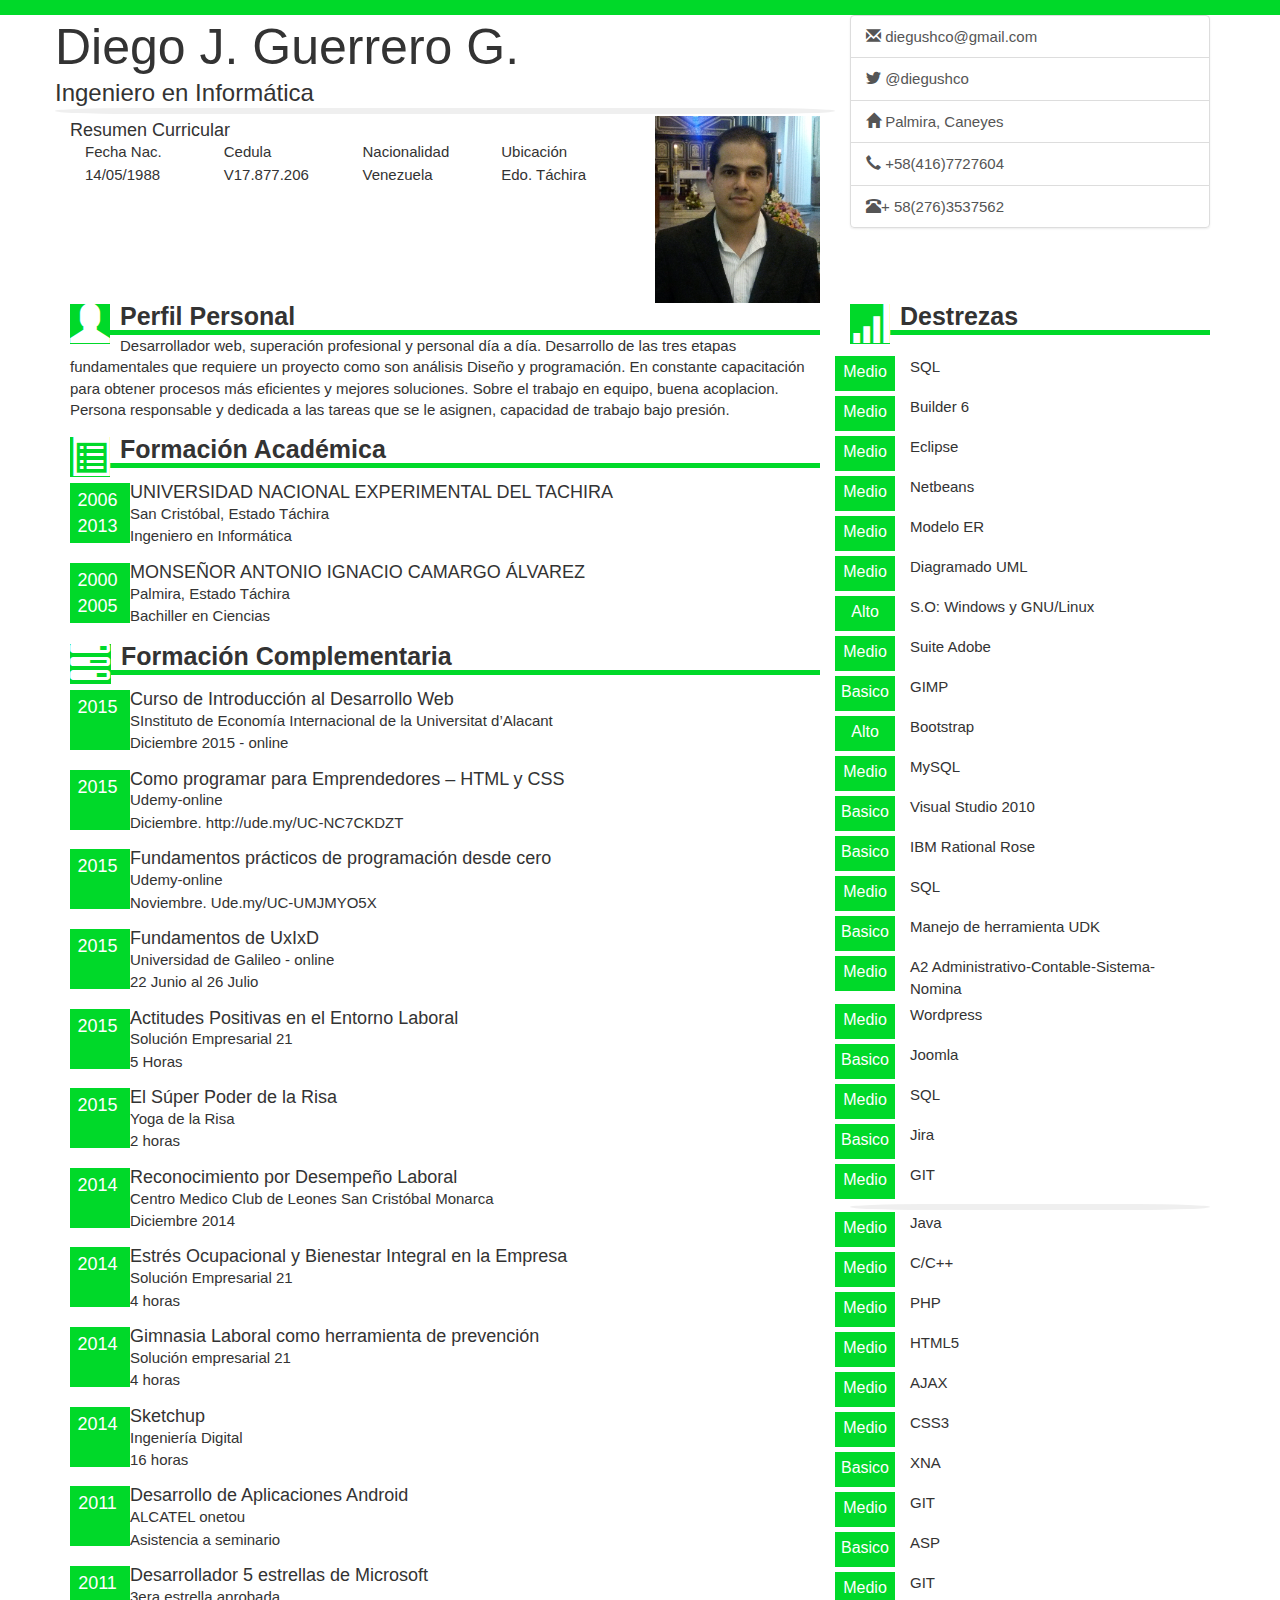
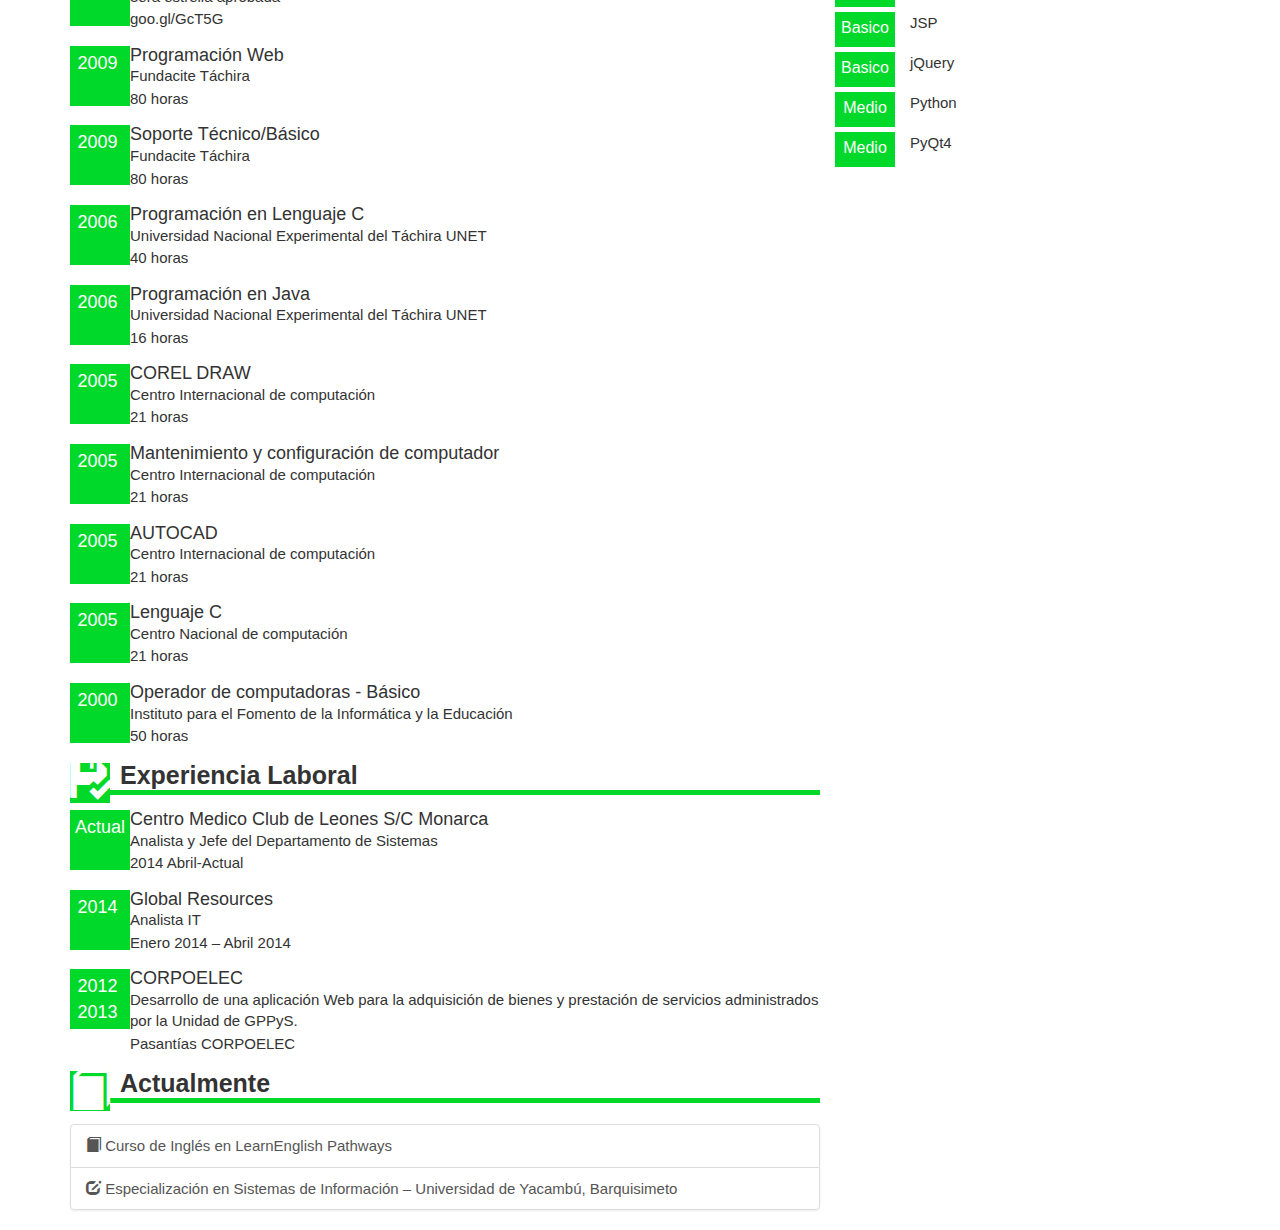
==== index.html @ 1b561f9c "subiendo cambios nuevos" ====
<!doctype html>
<!--[if lt IE 7]>      <html class="no-js lt-ie9 lt-ie8 lt-ie7" lang=""> <![endif]-->
<!--[if IE 7]>         <html class="no-js lt-ie9 lt-ie8" lang=""> <![endif]-->
<!--[if IE 8]>         <html class="no-js lt-ie9" lang=""> <![endif]-->
<!--[if gt IE 8]><!--> <html class="no-js" lang=""> <!--<![endif]-->
    <head>
        <meta charset="utf-8">
        <meta http-equiv="X-UA-Compatible" content="IE=edge,chrome=1">
        <title></title>
        <meta name="description" content="">
        <meta name="viewport" content="width=device-width, initial-scale=1">

        <link rel="stylesheet" href="css/bootstrap.min.css">

        <link rel="stylesheet" href="css/bootstrap-theme.min.css">
        <link rel="stylesheet" href="css/main.css">
        <link rel="stylesheet" href="css/iconmoon.css">
        <script src="js/vendor/modernizr-2.8.3.min.js"></script>
    </head>
    <body>
        <!--[if lt IE 8]>
            <p class="browserupgrade">You are using an <strong>outdated</strong> browser. Please <a href="http://browsehappy.com/">upgrade your browser</a> to improve your experience.</p>
        <![endif]-->
        <div class="container-fluid">            
            <div class="row color altura">
                <div class="col-xs-12"></div>
            </div>
        </div>
        <div class="container">
            <div class="row">
                <div class="col-sm-8 color1">
                    <div class="row">
                        <h1>Diego J. Guerrero G.</h1>
                        <h3>Ingeniero en Informática</h3>
                    </div>
                    <div class="row">
                        <hr>
                    </div>
                    <div class="row">
                        <div class="col-sm-9">
                            <h4>Resumen Curricular</h4>
                            <div class="col-sm-3"><p>Fecha Nac.</p><p>14/05/1988</p></div>
                            <div class="col-sm-3"><p>Cedula</p><p>V17.877.206</p></div>
                            <div class="col-sm-3"><p>Nacionalidad</p><p>Venezuela</p></div>
                            <div class="col-sm-3"><p>Ubicación</p><p>Edo. Táchira</p></div>

                        </div>
                        <div class="col-sm-3 color2">
                            <img src="img/diegoperfil.png" alt="" class="img-responsive">
                        </div>
                        
                    </div>
                </div>
                <div class="col-sm-4 color2">
                    <div class="list-group">
                       <a href="#" class="list-group-item"><span class="glyphicon glyphicon-envelope"></span> diegushco@gmail.com</a>
                       <a href="#" class="list-group-item"><span class="icon-twitter"></span> @diegushco</a>
                       <a href="#" class="list-group-item"><span class="glyphicon glyphicon-home"></span> Palmira, Caneyes</a>
                       <a href="#" class="list-group-item"><span class="glyphicon glyphicon-earphone"></span> +58(416)7727604</a>
                       <a href="#" class="list-group-item"><span class="glyphicon glyphicon-phone-alt"></span>+ 58(276)3537562</a>
                     </div>
        
                </div>
            </div>
            <div class="row">
                <div class="col-sm-8 color1">
                    <div class="media">
                       <div class="pull-left">
                         <span class="glyphicon glyphicon-user app"></span>

                       </div>
                       <div class="media-body">
                         <h4 class="media heading titulos">
                           Perfil Personal                           
                         </h4>                        
                       </div>
                    </div>
                    <div class="linea-title"></div>
                    <p>
                        Desarrollador web, superación profesional y personal día a día. Desarrollo
                        de las tres etapas fundamentales que requiere un proyecto como son
                        análisis Diseño y programación. En constante capacitación para obtener
                        procesos más eficientes y mejores soluciones. Sobre el trabajo en equipo,
                        buena acoplacion. Persona responsable y dedicada a las tareas que se le
                        asignen, capacidad de trabajo bajo presión.
                    </p>

                    <div class="media">
                       <div class="pull-left">
                         <span class="glyphicon glyphicon-list-alt app"></span>

                       </div>
                       <div class="media-body">
                         <h4 class="media heading titulos">
                           Formación Académica                          
                         </h4>                        
                       </div>
                    </div>
                    <div class="linea-title"></div>

                    <div class="media">
                       <div class="pull-left caja">
                         2006<br>2013
                       </div>
                       <div class="media-body">
                         <h4 class="media heading">
                           UNIVERSIDAD NACIONAL EXPERIMENTAL DEL TACHIRA
                         </h4>
                         <p>San Cristóbal, Estado Táchira</p>
                         <p>Ingeniero en Informática</p>
                       </div>
                     </div>
                     <div class="media">
                       <div class="pull-left caja">
                         2000<br>2005
                       </div>

                       <div class="media-body">
                         <h4 class="media heading">
                          MONSEÑOR ANTONIO IGNACIO CAMARGO ÁLVAREZ
                         </h4>
                         <p>Palmira, Estado Táchira</p>
                         <p>Bachiller en Ciencias</p>
                       </div>
                     </div>

                     <div class="media">
                       <div class="pull-left">
                         <span class="glyphicon glyphicon-tasks app"></span>

                       </div>
                       <div class="media-body">
                         <h4 class="media heading titulos">
                           Formación Complementaria                          
                         </h4>                        
                       </div>
                    </div>
                    <div class="linea-title"></div>

                    <div class="media">
                       <div class="pull-left caja">
                         2015
                       </div>
                       <div class="media-body">
                         <h4 class="media heading">
                           Curso de Introducción al Desarrollo Web
                         </h4>
                         <p>SInstituto de Economía Internacional de la Universitat d’Alacant</p>
                         <p>Diciembre 2015 - online</p>
                       </div>
                     </div>

                     <div class="media">
                       <div class="pull-left caja">
                         2015
                       </div>
                       <div class="media-body">
                         <h4 class="media heading">
                           Como programar para Emprendedores – HTML y CSS
                         </h4>
                         <p>Udemy-online</p>
                         <p>Diciembre. http://ude.my/UC-NC7CKDZT</p>
                       </div>
                     </div>

                     <div class="media">
                       <div class="pull-left caja">
                         2015
                       </div>
                       <div class="media-body">
                         <h4 class="media heading">
                          Fundamentos prácticos de programación desde cero
                         </h4>
                         <p>Udemy-online</p>
                         <p>Noviembre. Ude.my/UC-UMJMYO5X</p>
                       </div>
                     </div>

                     <div class="media">
                       <div class="pull-left caja">
                         2015
                       </div>
                       <div class="media-body">
                         <h4 class="media heading">
                           Fundamentos de UxIxD
                         </h4>
                         <p>Universidad de Galileo - online</p>
                         <p>22 Junio al 26 Julio</p>
                       </div>
                     </div>

                     <div class="media">
                       <div class="pull-left caja">
                         2015
                       </div>
                       <div class="media-body">
                         <h4 class="media heading">
                           Actitudes Positivas en el Entorno Laboral
                         </h4>
                         <p>Solución Empresarial 21</p>
                         <p>5 Horas</p>
                       </div>
                     </div>

                     <div class="media">
                       <div class="pull-left caja">
                         2015
                       </div>
                       <div class="media-body">
                         <h4 class="media heading">
                           El Súper Poder de la Risa
                         </h4>
                         <p>Yoga de la Risa</p>
                         <p>2 horas</p>
                       </div>
                     </div>

                     <div class="media">
                       <div class="pull-left caja">
                         2014
                       </div>
                       <div class="media-body">
                         <h4 class="media heading">
                           Reconocimiento por Desempeño Laboral
                         </h4>
                         <p>Centro Medico Club de Leones San Cristóbal Monarca</p>
                         <p>Diciembre 2014</p>
                       </div>
                     </div>

                     <div class="media">
                       <div class="pull-left caja">
                         2014
                       </div>
                       <div class="media-body">
                         <h4 class="media heading">
                           Estrés Ocupacional y Bienestar Integral en la Empresa
                         </h4>
                         <p>Solución Empresarial 21</p>
                         <p>4 horas</p>
                       </div>
                     </div>

                     <div class="media">
                       <div class="pull-left caja">
                         2014
                       </div>
                       <div class="media-body">
                         <h4 class="media heading">
                           Gimnasia Laboral como herramienta de prevención
                         </h4>
                         <p>Solución empresarial 21</p>
                         <p>4 horas</p>
                       </div>
                     </div>

                     <div class="media">
                       <div class="pull-left caja">
                         2014
                       </div>
                       <div class="media-body">
                         <h4 class="media heading">
                           Sketchup
                         </h4>
                         <p>Ingeniería Digital</p>
                         <p>16 horas</p>
                       </div>
                     </div>

                     <div class="media">
                       <div class="pull-left caja">
                         2011
                       </div>
                       <div class="media-body">
                         <h4 class="media heading">
                           Desarrollo de Aplicaciones Android
                         </h4>
                         <p>ALCATEL onetou</p>
                         <p>Asistencia a seminario</p>
                       </div>
                     </div>

                     <div class="media">
                       <div class="pull-left caja">
                         2011
                       </div>
                       <div class="media-body">
                         <h4 class="media heading">
                           Desarrollador 5 estrellas de Microsoft
                         </h4>
                         <p>3era estrella aprobada</p>
                         <p>goo.gl/GcT5G</p>
                       </div>
                     </div>

                     <div class="media">
                       <div class="pull-left caja">
                         2009
                       </div>
                       <div class="media-body">
                         <h4 class="media heading">
                           Programación Web
                         </h4>
                         <p>Fundacite Táchira</p>
                         <p>80 horas</p>
                       </div>
                     </div>

                     <div class="media">
                       <div class="pull-left caja">
                         2009
                       </div>
                       <div class="media-body">
                         <h4 class="media heading">
                            Soporte Técnico/Básico
                         </h4>
                         <p>Fundacite Táchira</p>
                         <p>80 horas</p>
                       </div>
                     </div>

                     <div class="media">
                       <div class="pull-left caja">
                         2006
                       </div>
                       <div class="media-body">
                         <h4 class="media heading">
                           Programación en Lenguaje C
                         </h4>
                         <p>Universidad Nacional Experimental del Táchira UNET</p>
                         <p>40 horas</p>
                       </div>
                     </div>

                     <div class="media">
                       <div class="pull-left caja">
                         2006
                       </div>
                       <div class="media-body">
                         <h4 class="media heading">
                           Programación en Java
                         </h4>
                         <p>Universidad Nacional Experimental del Táchira UNET</p>
                         <p>16 horas</p>
                       </div>
                     </div>

                     <div class="media">
                       <div class="pull-left caja">
                         2005
                       </div>
                       <div class="media-body">
                         <h4 class="media heading">
                           COREL DRAW
                         </h4>
                         <p>Centro Internacional de computación</p>
                         <p>21 horas</p>
                       </div>
                     </div>

                     <div class="media">
                       <div class="pull-left caja">
                         2005
                       </div>
                       <div class="media-body">
                         <h4 class="media heading">
                           Mantenimiento y configuración de computador
                         </h4>
                         <p>Centro Internacional de computación</p>
                         <p>21 horas</p>
                       </div>
                     </div>

                     <div class="media">
                       <div class="pull-left caja">
                         2005
                       </div>
                       <div class="media-body">
                         <h4 class="media heading">
                           AUTOCAD
                         </h4>
                         <p>Centro Internacional de computación</p>
                         <p>21 horas</p>
                       </div>
                     </div>

                     <div class="media">
                       <div class="pull-left caja">
                         2005
                       </div>
                       <div class="media-body">
                         <h4 class="media heading">
                           Lenguaje C
                         </h4>
                         <p>Centro Nacional de computación</p>
                         <p>21 horas</p>
                       </div>
                     </div>

                     <div class="media">
                       <div class="pull-left caja">
                         2000
                       </div>
                       <div class="media-body">
                         <h4 class="media heading">
                           Operador de computadoras - Básico
                         </h4>
                         <p>Instituto para el Fomento de la Informática y la Educación</p>
                         <p>50 horas</p>
                       </div>
                     </div>

                     <div class="media">
                       <div class="pull-left">
                         <span class="glyphicon glyphicon-floppy-saved app"></span>

                       </div>
                       <div class="media-body">
                         <h4 class="media heading titulos">
                           Experiencia Laboral
                         </h4>                        
                       </div>
                    </div>
                    <div class="linea-title"></div>

                    <div class="media">
                       <div class="pull-left caja">
                         Actual
                       </div>
                       <div class="media-body">
                         <h4 class="media heading">
                           Centro Medico Club de Leones S/C Monarca
                         </h4>
                         <p>Analista y Jefe del Departamento de Sistemas</p>
                         <p>2014 Abril-Actual</p>
                       </div>
                     </div>

                     <div class="media">
                       <div class="pull-left caja">
                         2014
                       </div>
                       <div class="media-body">
                         <h4 class="media heading">
                           Global Resources
                         </h4>
                         <p>Analista IT</p>
                         <p>Enero 2014 – Abril 2014</p>
                       </div>
                     </div>

                     <div class="media">
                       <div class="pull-left caja">
                         2012 <br> 2013
                       </div>
                       <div class="media-body">
                         <h4 class="media heading">
                           CORPOELEC
                         </h4>
                         <p>Desarrollo de una aplicación Web para la adquisición de bienes y prestación de servicios administrados por la Unidad de GPPyS.</p>
                         <p>Pasantías CORPOELEC</p>
                       </div>
                     </div>

                     <div class="media">
                       <div class="pull-left">
                         <span class="glyphicon glyphicon-book app"></span>

                       </div>
                       <div class="media-body">
                         <h4 class="media heading titulos">
                           Actualmente
                         </h4>                        
                       </div>
                    </div>
                    <div class="linea-title"></div>

                    
                     <br>
                        <div class="list-group">
               <a href="#" class="list-group-item"><span class="glyphicon glyphicon-book"></span> Curso de Inglés en LearnEnglish Pathways</a>
               <a href="#" class="list-group-item"><span class="glyphicon glyphicon-edit"></span> Especialización en Sistemas de Información – Universidad de Yacambú, Barquisimeto</a>
               
             </div>


                </div>

                <div class="col-sm-4 color2">
                     <div class="media">
                       <div class="pull-left">
                         <span class="glyphicon glyphicon-signal app"></span>

                       </div>
                       <div class="media-body">
                         <h4 class="media heading titulos">
                           Destrezas
                         </h4>                        
                       </div>
                    </div>
                    <div class="linea-title"></div><br>
                    <div class="row separador">
                        <div class="col-sm-3 cajapeq">Medio</div>
                        <div class="col-sm-9">SQL</div>                        
                    </div>
                    <div class="row separador">
                        <div class="col-sm-3 cajapeq">Medio</div>
                        <div class="col-sm-9">Builder 6</div>                        
                    </div>
                    <div class="row separador">
                        <div class="col-sm-3 cajapeq">Medio</div>
                        <div class="col-sm-9">Eclipse</div>                        
                    </div>
                    <div class="row separador">
                        <div class="col-sm-3 cajapeq">Medio</div>
                        <div class="col-sm-9">Netbeans</div>                        
                    </div>
                    <div class="row separador">
                        <div class="col-sm-3 cajapeq">Medio</div>
                        <div class="col-sm-9">Modelo ER</div>                        
                    </div>
                    <div class="row separador">
                        <div class="col-sm-3 cajapeq">Medio</div>
                        <div class="col-sm-9">Diagramado UML</div>                        
                    </div>
                    <div class="row separador">
                        <div class="col-sm-3 cajapeq">Alto</div>
                        <div class="col-sm-9">S.O: Windows y GNU/Linux</div>                        
                    </div>
                    <div class="row separador">
                        <div class="col-sm-3 cajapeq">Medio</div>
                        <div class="col-sm-9">Suite Adobe</div>                        
                    </div>
                    <div class="row separador">
                        <div class="col-sm-3 cajapeq">Basico</div>
                        <div class="col-sm-9">GIMP</div>                        
                    </div>
                    <div class="row separador">
                        <div class="col-sm-3 cajapeq">Alto</div>
                        <div class="col-sm-9">Bootstrap</div>                        
                    </div>
                    <div class="row separador">
                        <div class="col-sm-3 cajapeq">Medio</div>
                        <div class="col-sm-9">MySQL</div>                        
                    </div>
                    <div class="row separador">
                        <div class="col-sm-3 cajapeq">Basico</div>
                        <div class="col-sm-9">Visual Studio 2010</div>                        
                    </div>
                    <div class="row separador">
                        <div class="col-sm-3 cajapeq">Basico</div>
                        <div class="col-sm-9">IBM Rational Rose</div>                        
                    </div>
                    <div class="row separador">
                        <div class="col-sm-3 cajapeq">Medio</div>
                        <div class="col-sm-9">SQL</div>                        
                    </div>
                    <div class="row separador">
                        <div class="col-sm-3 cajapeq">Basico</div>
                        <div class="col-sm-9">Manejo de herramienta UDK</div>                        
                    </div>
                    <div class="row separador">
                        <div class="col-sm-3 cajapeq">Medio</div>
                        <div class="col-sm-9">A2 Administrativo-Contable-Sistema-Nomina</div>                        
                    </div>
                    <div class="row separador">
                        <div class="col-sm-3 cajapeq">Medio</div>
                        <div class="col-sm-9">Wordpress</div>                        
                    </div>
                    <div class="row separador">
                        <div class="col-sm-3 cajapeq">Basico</div>
                        <div class="col-sm-9">Joomla</div>                        
                    </div>
                    <div class="row separador">
                        <div class="col-sm-3 cajapeq">Medio</div>
                        <div class="col-sm-9">SQL</div>                        
                    </div>
                    <div class="row separador">
                        <div class="col-sm-3 cajapeq">Basico</div>
                        <div class="col-sm-9">Jira</div>                        
                    </div>
                    <div class="row separador">
                        <div class="col-sm-3 cajapeq">Medio</div>
                        <div class="col-sm-9">GIT</div>                        
                    </div>
                    <hr>
                    <div class="row separador">
                        <div class="col-sm-3 cajapeq">Medio</div>
                        <div class="col-sm-9">Java</div>                        
                    </div>
                    <div class="row separador">
                        <div class="col-sm-3 cajapeq">Medio</div>
                        <div class="col-sm-9">C/C++</div>                        
                    </div>
                    <div class="row separador">
                        <div class="col-sm-3 cajapeq">Medio</div>
                        <div class="col-sm-9">PHP</div>                        
                    </div>
                    <div class="row separador">
                        <div class="col-sm-3 cajapeq">Medio</div>
                        <div class="col-sm-9">HTML5</div>                        
                    </div>
                    <div class="row separador">
                        <div class="col-sm-3 cajapeq">Medio</div>
                        <div class="col-sm-9">AJAX</div>                        
                    </div>
                    <div class="row separador">
                        <div class="col-sm-3 cajapeq">Medio</div>
                        <div class="col-sm-9">CSS3</div>                        
                    </div>
                    <div class="row separador">
                        <div class="col-sm-3 cajapeq">Basico</div>
                        <div class="col-sm-9">XNA</div>                        
                    </div>
                    <div class="row separador">
                        <div class="col-sm-3 cajapeq">Medio</div>
                        <div class="col-sm-9">GIT</div>                        
                    </div>
                    <div class="row separador">
                        <div class="col-sm-3 cajapeq">Basico</div>
                        <div class="col-sm-9">ASP</div>                        
                    </div>
                    <div class="row separador">
                        <div class="col-sm-3 cajapeq">Medio</div>
                        <div class="col-sm-9">GIT</div>                        
                    </div>
                    <div class="row separador">
                        <div class="col-sm-3 cajapeq">Basico</div>
                        <div class="col-sm-9">JSP</div>                        
                    </div>
                    <div class="row separador">
                        <div class="col-sm-3 cajapeq">Basico</div>
                        <div class="col-sm-9">jQuery</div>                        
                    </div>                    
                    <div class="row separador">
                        <div class="col-sm-3 cajapeq">Medio</div>
                        <div class="col-sm-9">Python</div>                        
                    </div>
                    <div class="row separador">
                        <div class="col-sm-3 cajapeq">Medio</div>
                        <div class="col-sm-9">PyQt4</div>                        
                    </div>


        
                </div>
            </div>
        </div>
        





        <script>window.jQuery || document.write('<script src="js/vendor/jquery-1.11.2.min.js"><\/script>')</script>

        <script src="js/vendor/bootstrap.min.js"></script>

        <script src="js/main.js"></script>
    </body>
</html>
---- css/main.css ----
/* ==========================================================================
   Author's custom styles
   ========================================================================== */
body{
	font-size: 15px;
}
.caja{
	background-color: #00D929;
	height: 60px;
	width: 60px;
	padding: 5px 5px 5px 5px;
	text-align: center;
	font-size: 18px;
	color: white;
}
.separador{
	margin-bottom: 5px; 
}
.cajapeq{
	background-color: #00D929;
	height: 35px;
	width: 60px;
	padding: 5px 5px 5px 5px;
	text-align: center;
	font-size: 16px;
	color: white;
}
p{
	margin: 0 0 1px;
}
.color{
	background-color: #00D929;
}
.altura{
	height: 15px;
}
.linea-title{
	background-color: #00D929;
	height: 5px;
}

h1{
	font-size: 50px;

}
h1,h2,h3,h4{
	margin-bottom: 0px;
	margin-top: 5px;
}
 hr { 
   border: 3px solid #EFEFEF; 
   border-radius: 200px /8px; 
   height: 0px; 
   text-align: center; 
   margin-top: 2px;
   margin-bottom: 2px;
 } 
 .titulos{
 	font-size: 25px;
  font-weight: bold;
 }
 .app{
 	font-size: 40px;
 	color: white;
 	background-color: #00D929;
 }
 hrtitle{
 	border: 5px solid #EFEFEF; 
   border-radius: 200px /8px; 
   height: 0px; 
   text-align: center; 
   margin-top: 2px;
   margin-bottom: 2px;
   width: auto;
 }



hr.separador_principal { 
 height: 30px;
 border-style: solid;
 border-color: #BFBFBF;
 border-width: 2px 0 0 0;
 border-radius: 20px;
 text-align: center;
}

hr.separador_principal:before {
    display: block;
    content: "";
    height: 30px;
    margin-top: -31px;
    border-style: solid;
    border-color: black;
    border-width: 0 0 2px 0;
    -webkit-border-radius:20px;
       -moz-border-radius:20px;
            border-radius:20px;
}

hr.separador_principal:after {
    
    color: #DC5500;
    display: inline-block;
    position: relative;
    top: -0.7em;
    font-size: 1.5em;
    padding: 0 0.25em;
    background: white;
}
---- css/iconmoon.css ----
@font-face {
    font-family: 'icomoon';
    src:    url('..//fonts/icomoon.eot?pe263d');
    src:    url('..//fonts/icomoon.eot?pe263d#iefix') format('embedded-opentype'),
        url('..//fonts/icomoon.ttf?pe263d') format('truetype'),
        url('..//fonts/icomoon.woff?pe263d') format('woff'),
        url('..//fonts/icomoon.svg?pe263d#icomoon') format('svg');
    font-weight: normal;
    font-style: normal;
}

[class^="icon-"], [class*=" icon-"] {
    /* use !important to prevent issues with browser extensions that change fonts */
    font-family: 'icomoon' !important;
    speak: none;
    font-style: normal;
    font-weight: normal;
    font-variant: normal;
    text-transform: none;
    line-height: 1;

    /* Better Font Rendering =========== */
    -webkit-font-smoothing: antialiased;
    -moz-osx-font-smoothing: grayscale;
}

.icon-wink:before {
    content: "\e900";
}
.icon-grin:before {
    content: "\e901";
}
.icon-facebook:before {
    content: "\e902";
}
.icon-twitter:before {
    content: "\e903";
}
.icon-youtube2:before {
    content: "\e904";
}
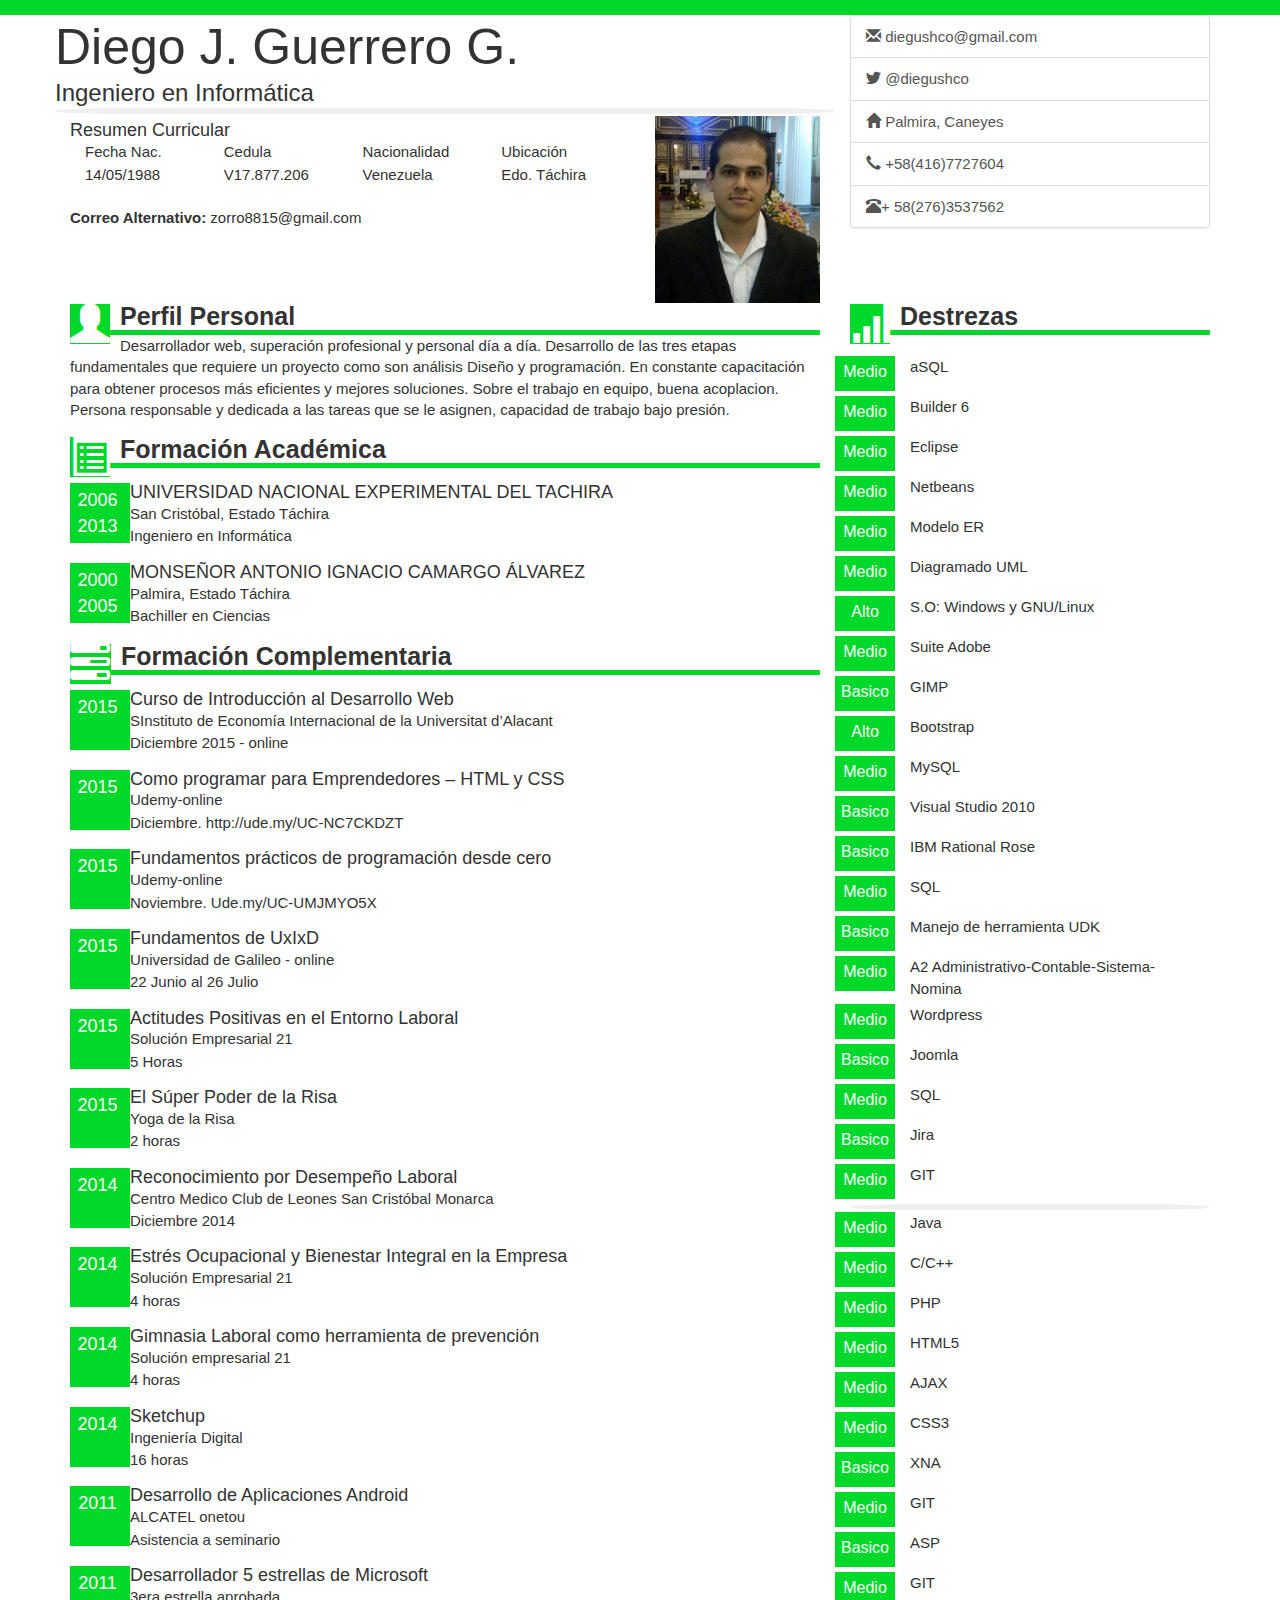
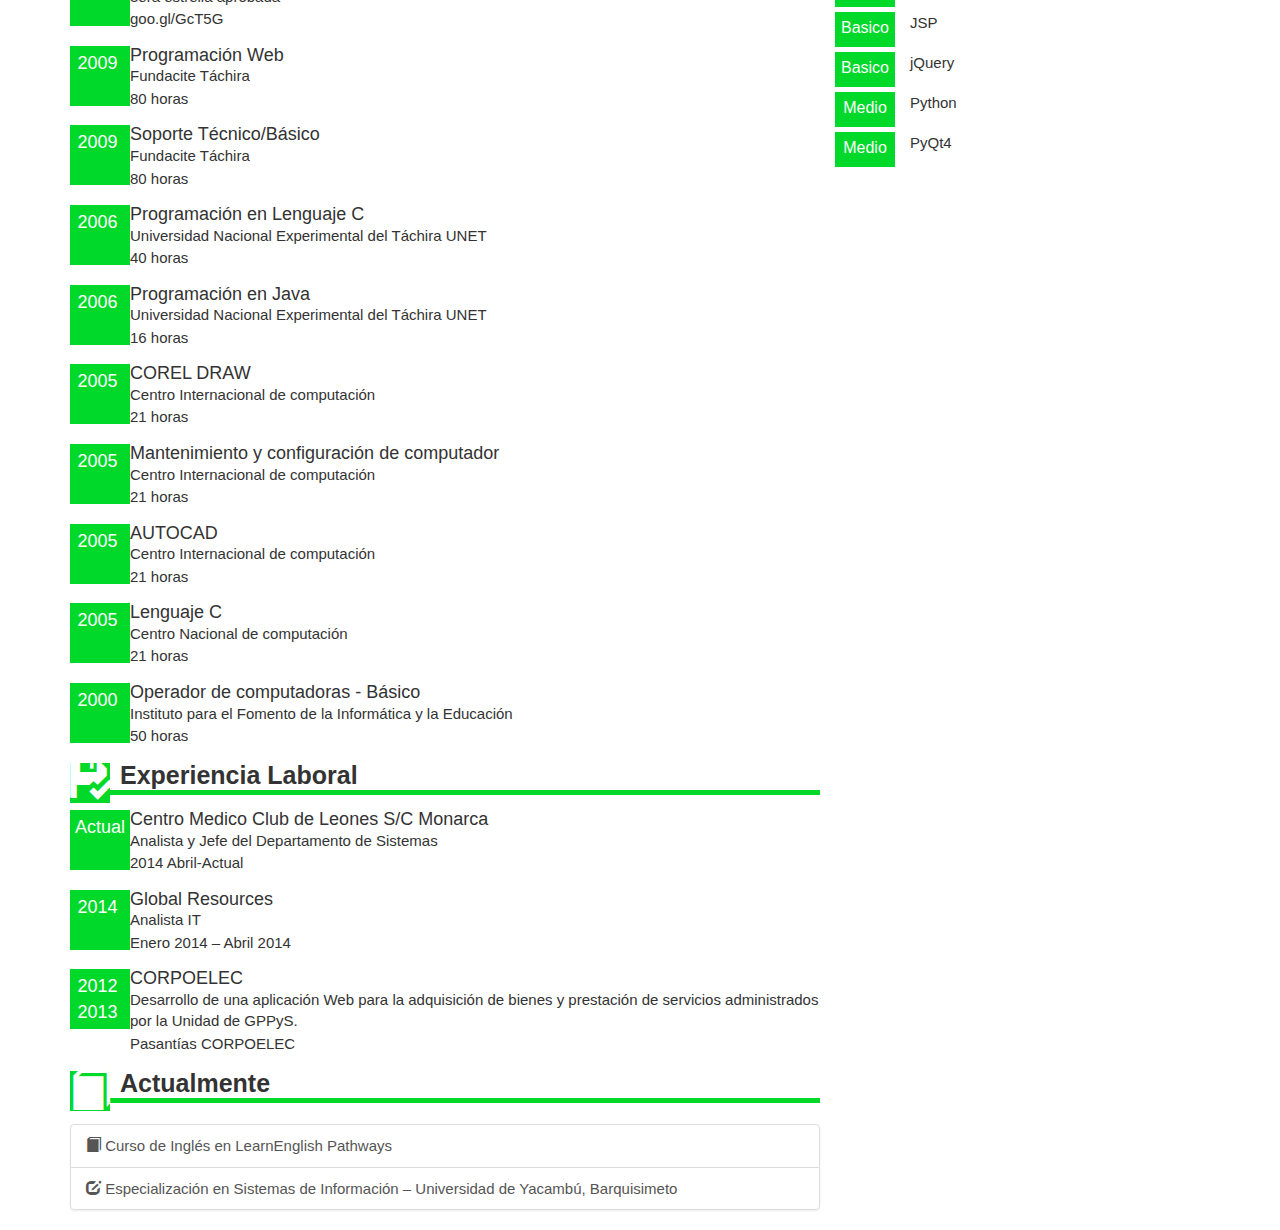
==== commit 9f8f305e: "cambios" ====
--- a/index.html
+++ b/index.html
@@ -43,13 +43,20 @@
                             <div class="col-sm-3"><p>Cedula</p><p>V17.877.206</p></div>
                             <div class="col-sm-3"><p>Nacionalidad</p><p>Venezuela</p></div>
                             <div class="col-sm-3"><p>Ubicación</p><p>Edo. Táchira</p></div>
-
+                            <div class="row">
+                              <div class="col-sm-12">
+                                <br>
+                                <strong>Correo Alternativo:</strong> zorro8815@gmail.com  
+                              </div>
+                              
+                            </div>
                         </div>
                         <div class="col-sm-3 color2">
                             <img src="img/diegoperfil.png" alt="" class="img-responsive">
                         </div>
                         
                     </div>
+                    
                 </div>
                 <div class="col-sm-4 color2">
                     <div class="list-group">
@@ -501,7 +508,7 @@
                     <div class="linea-title"></div><br>
                     <div class="row separador">
                         <div class="col-sm-3 cajapeq">Medio</div>
-                        <div class="col-sm-9">SQL</div>                        
+                        <div class="col-sm-9">aSQL</div>                        
                     </div>
                     <div class="row separador">
                         <div class="col-sm-3 cajapeq">Medio</div>
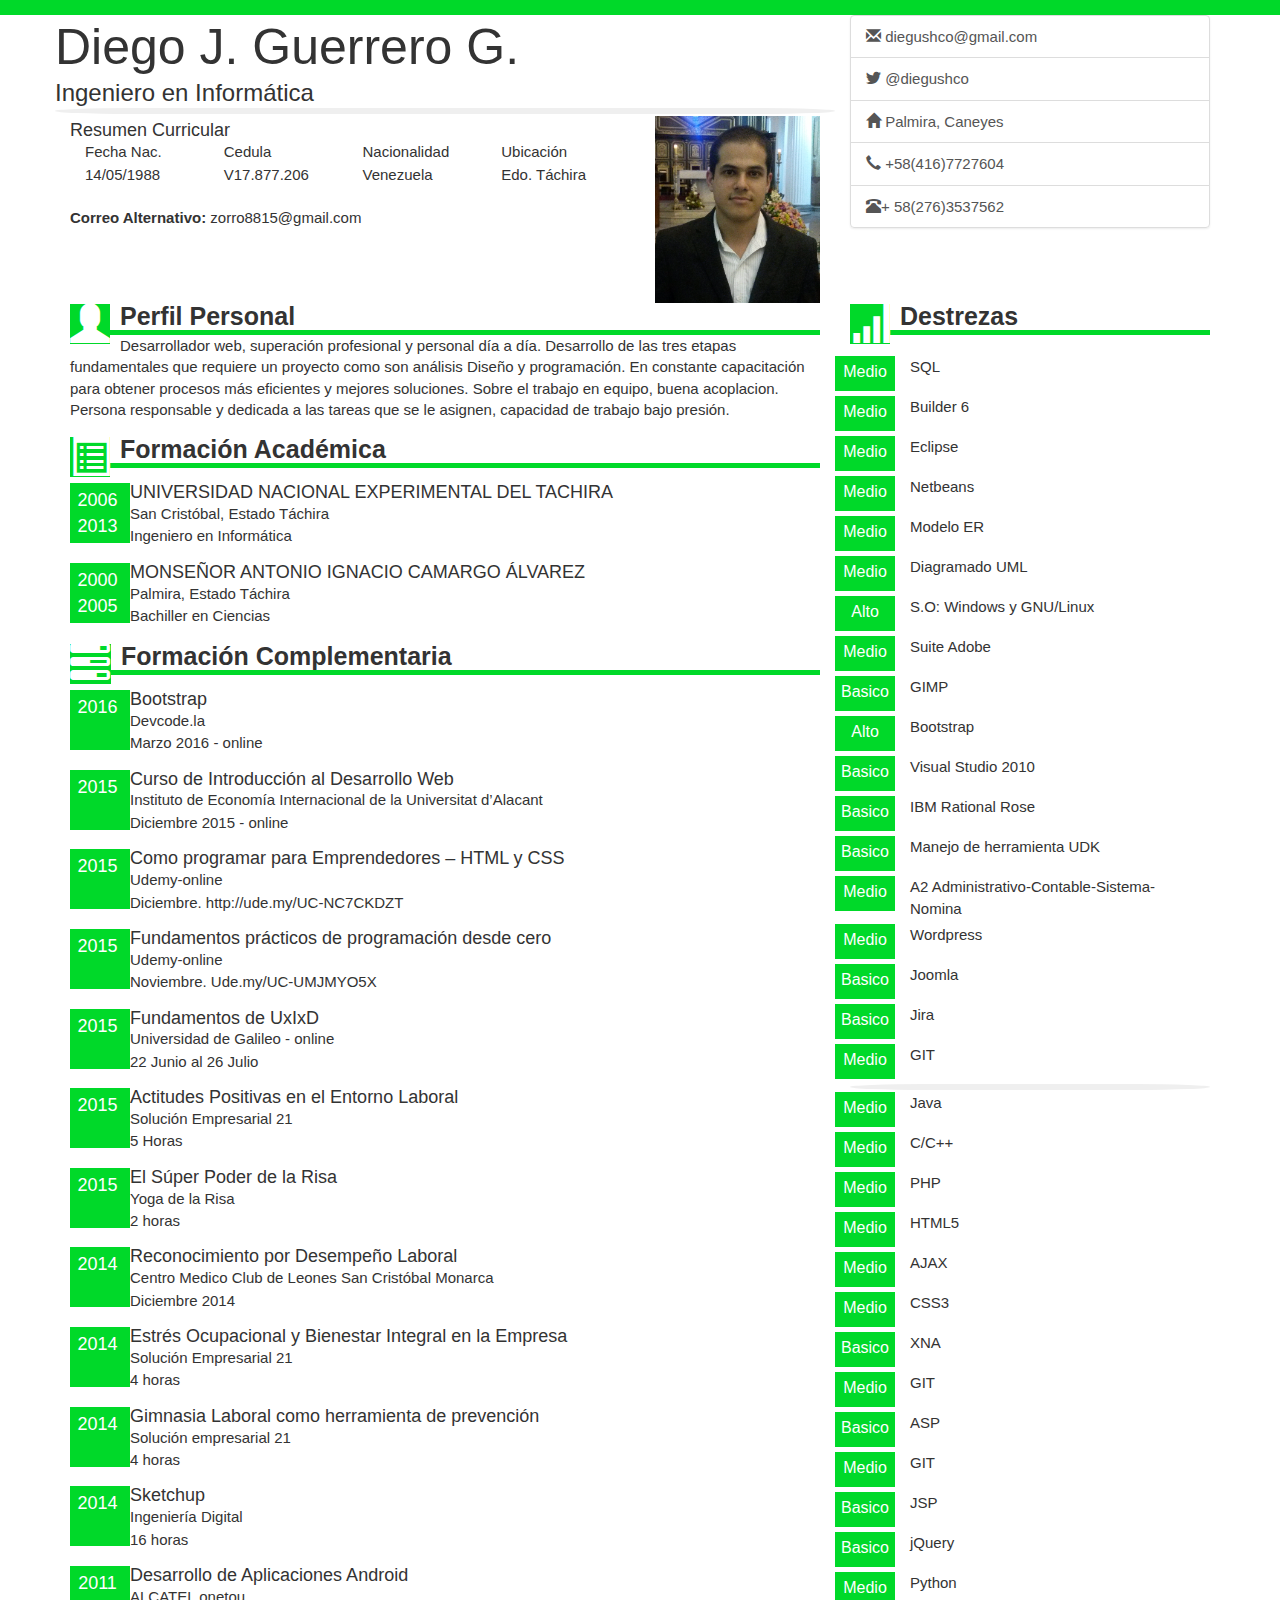
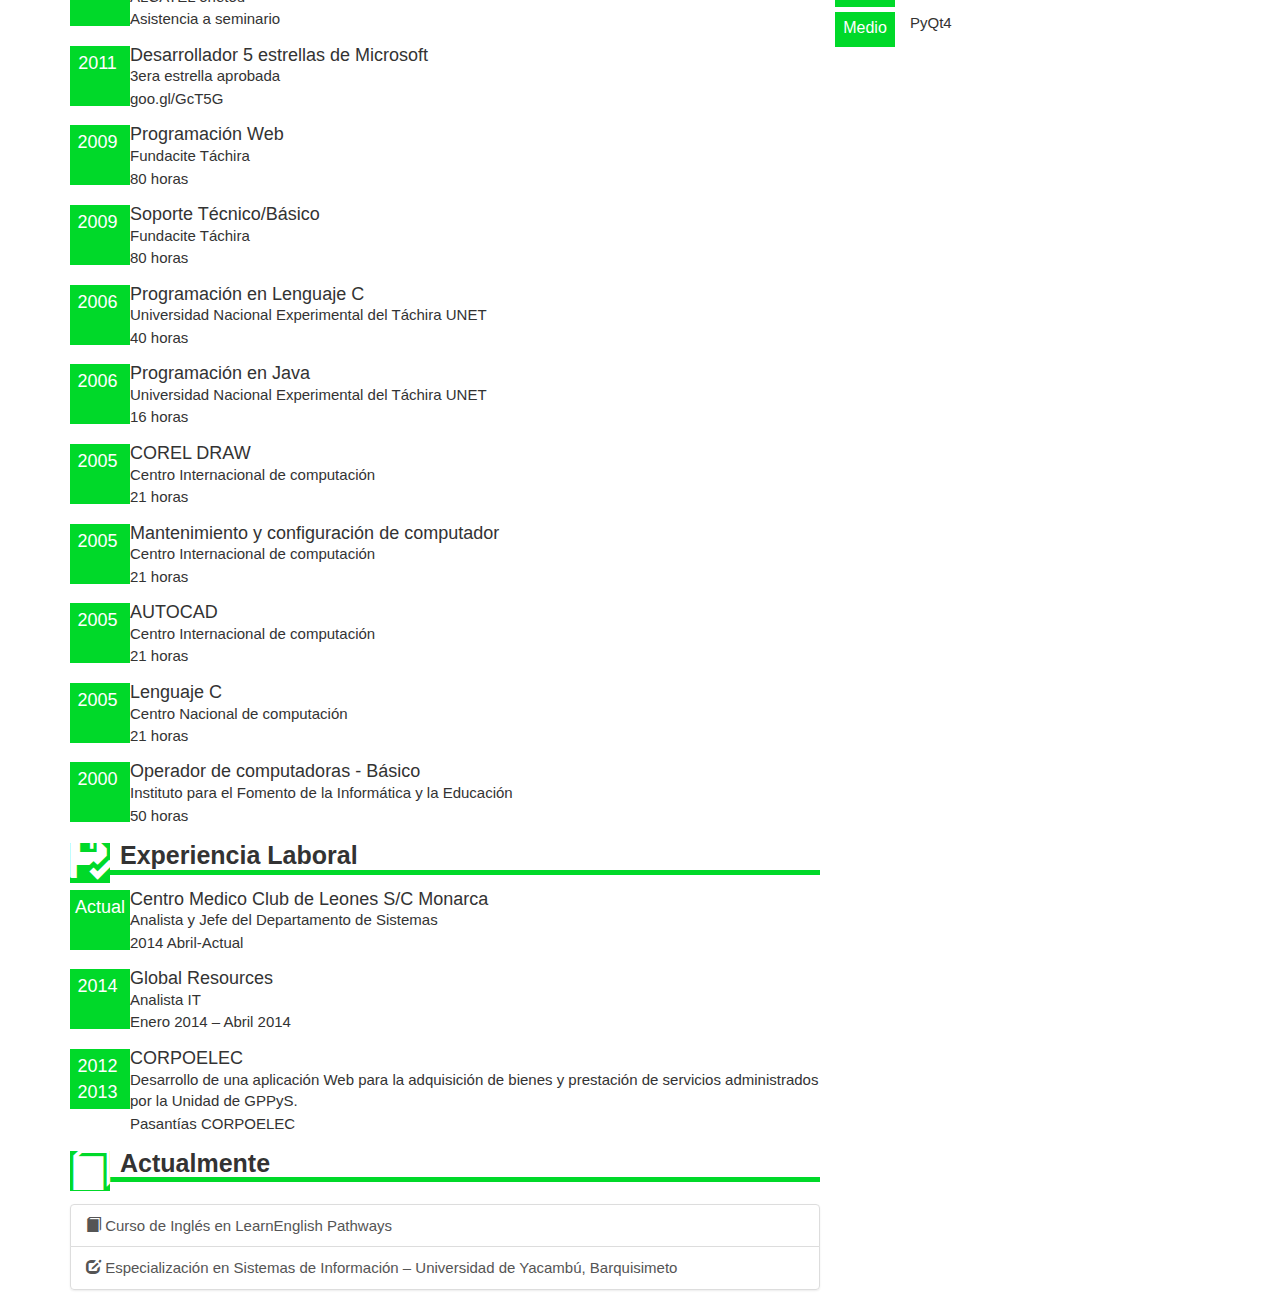
==== commit 6304da44: "cambios" ====
--- a/index.html
+++ b/index.html
@@ -143,16 +143,28 @@
                        </div>
                     </div>
                     <div class="linea-title"></div>
-
+                    
                     <div class="media">
                        <div class="pull-left caja">
+                         2016
+                       </div>
+                       <div class="media-body">
+                         <h4 class="media heading">
+                           Bootstrap
+                         </h4>
+                         <p>Devcode.la</p>
+                         <p>Marzo 2016 - online</p>
+                       </div>
+                     </div>
+                    <div class="media">
+                       <div class="pull-left caja">
                          2015
                        </div>
                        <div class="media-body">
                          <h4 class="media heading">
                            Curso de Introducción al Desarrollo Web
                          </h4>
-                         <p>SInstituto de Economía Internacional de la Universitat d’Alacant</p>
+                         <p>Instituto de Economía Internacional de la Universitat d’Alacant</p>
                          <p>Diciembre 2015 - online</p>
                        </div>
                      </div>
@@ -508,7 +520,7 @@
                     <div class="linea-title"></div><br>
                     <div class="row separador">
                         <div class="col-sm-3 cajapeq">Medio</div>
-                        <div class="col-sm-9">aSQL</div>                        
+                        <div class="col-sm-9">SQL</div>                        
                     </div>
                     <div class="row separador">
                         <div class="col-sm-3 cajapeq">Medio</div>
@@ -546,10 +558,7 @@
                         <div class="col-sm-3 cajapeq">Alto</div>
                         <div class="col-sm-9">Bootstrap</div>                        
                     </div>
-                    <div class="row separador">
-                        <div class="col-sm-3 cajapeq">Medio</div>
-                        <div class="col-sm-9">MySQL</div>                        
-                    </div>
+                    
                     <div class="row separador">
                         <div class="col-sm-3 cajapeq">Basico</div>
                         <div class="col-sm-9">Visual Studio 2010</div>                        
@@ -558,10 +567,7 @@
                         <div class="col-sm-3 cajapeq">Basico</div>
                         <div class="col-sm-9">IBM Rational Rose</div>                        
                     </div>
-                    <div class="row separador">
-                        <div class="col-sm-3 cajapeq">Medio</div>
-                        <div class="col-sm-9">SQL</div>                        
-                    </div>
+                    
                     <div class="row separador">
                         <div class="col-sm-3 cajapeq">Basico</div>
                         <div class="col-sm-9">Manejo de herramienta UDK</div>                        
@@ -578,10 +584,7 @@
                         <div class="col-sm-3 cajapeq">Basico</div>
                         <div class="col-sm-9">Joomla</div>                        
                     </div>
-                    <div class="row separador">
-                        <div class="col-sm-3 cajapeq">Medio</div>
-                        <div class="col-sm-9">SQL</div>                        
-                    </div>
+                    
                     <div class="row separador">
                         <div class="col-sm-3 cajapeq">Basico</div>
                         <div class="col-sm-9">Jira</div>                        
